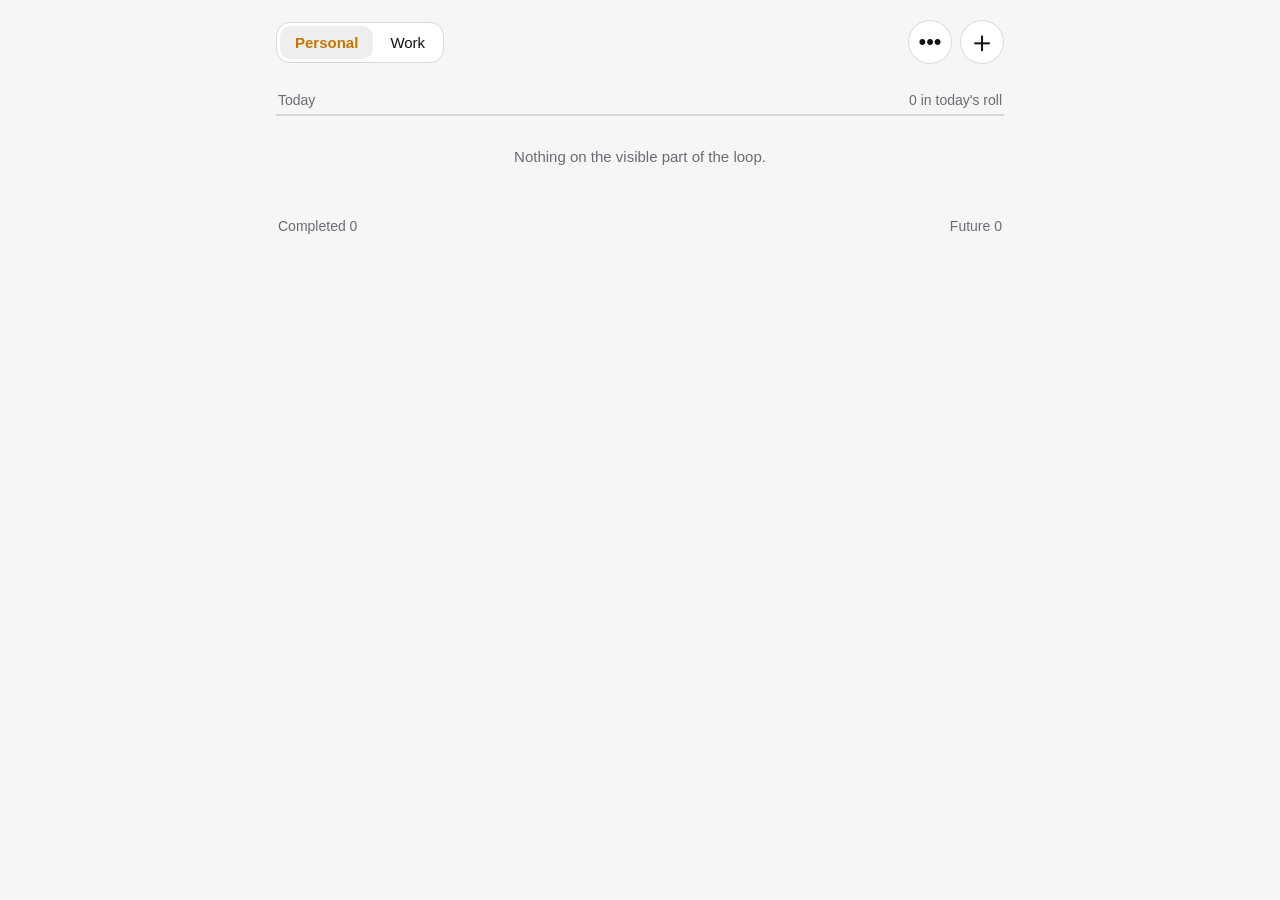
==== index.html @ b4813464 "Add files via upload" ====
<!doctype html>
<html lang="en">
<head>
  <meta charset="utf-8">
  <meta name="viewport" content="width=device-width, initial-scale=1, viewport-fit=cover">
  <meta name="theme-color" content="#111111">
  <meta name="apple-mobile-web-app-capable" content="yes">
  <meta name="apple-mobile-web-app-status-bar-style" content="black-translucent">
  <meta name="apple-mobile-web-app-title" content="Loop">
  <title>Loop</title>
  <link rel="manifest" href="manifest.webmanifest">
  <link rel="apple-touch-icon" href="apple-touch-icon.png">
  <link rel="stylesheet" href="styles.css">
</head>
<body>
  <main id="app" class="app-shell">
    <header class="topbar">
      <div class="stream-switch" aria-label="Choose stream">
        <button class="stream-btn active" data-stream="personal" type="button">Personal</button>
        <button class="stream-btn" data-stream="work" type="button">Work</button>
      </div>
      <div class="top-actions">
        <button id="moreBtn" class="icon-btn" type="button" aria-label="More options">•••</button>
        <button id="addBtn" class="icon-btn add-btn" type="button" aria-label="Add task">＋</button>
      </div>
    </header>

    <section id="pinnedSection" class="section hidden">
      <div class="section-label"><span>📌</span><span>Pinned</span></div>
      <div id="pinnedList" class="task-list"></div>
    </section>

    <section class="section queue-section">
      <div class="queue-heading">
        <span id="queueLabel">Today</span>
        <span id="queueMeta"></span>
      </div>
      <div id="taskList" class="task-list"></div>
      <div id="emptyState" class="empty-state hidden">
        Nothing on the visible part of the loop.
      </div>
    </section>

    <footer class="footerbar">
      <button id="completedBtn" class="text-btn" type="button">Completed <span id="completedCount">0</span></button>
      <button id="futureBtn" class="text-btn" type="button">Future <span id="futureCount">0</span></button>
    </footer>

    <div id="toast" class="toast hidden" aria-live="polite"></div>
  </main>

  <dialog id="taskDialog" class="sheet">
    <div class="sheet-inner">
      <div class="sheet-top">
        <div>
          <div id="dialogTime" class="muted small"></div>
          <div id="dialogTitle" class="sheet-title"></div>
        </div>
        <button id="closeTaskDialog" class="plain-close" type="button" aria-label="Close">✕</button>
      </div>

      <div id="firstActions" class="primary-actions">
        <button id="doneBtn" class="primary-btn" type="button">Done</button>
        <button id="forwardBtn" class="secondary-btn" type="button">Move forward</button>
      </div>

      <div id="forwardActions" class="hidden">
        <div class="muted small action-label">Next eligible for attention</div>
        <div class="offset-grid">
          <button class="offset-btn" data-offset="10" type="button">10m</button>
          <button class="offset-btn" data-offset="60" type="button">1h</button>
          <button class="offset-btn" data-offset="180" type="button">3h</button>
          <button class="offset-btn" data-offset="1440" type="button">24h</button>
        </div>
        <label class="field-label" for="customTime">Or choose date/time</label>
        <div class="date-wrap">
          <input id="customTime" type="datetime-local">
        </div>
        <button id="customApply" class="secondary-btn full-width" type="button">Move there</button>
      </div>

      <div class="utility-actions">
        <button id="pinBtn" class="text-btn" type="button">Pin priority</button>
        <button id="switchStreamBtn" class="text-btn" type="button">Move to Work</button>
        <button id="editTitleBtn" class="text-btn" type="button">Rename</button>
      </div>
    </div>
  </dialog>

  <dialog id="addDialog" class="sheet">
    <div class="sheet-inner">
      <div class="sheet-top">
        <div class="sheet-title">Add to loop</div>
        <button id="closeAddDialog" class="plain-close" type="button" aria-label="Close">✕</button>
      </div>

      <label class="field-label" for="newTitle">What</label>
      <input id="newTitle" class="text-input" type="text" autocomplete="off" placeholder="Figure out PowerSchool password">

      <label class="field-label" for="newTime">Next attention</label>
      <div class="date-wrap">
        <input id="newTime" type="datetime-local">
      </div>

      <label class="check-row">
        <input id="newPinned" type="checkbox">
        <span>Pin as priority</span>
      </label>

      <button id="saveNew" class="primary-btn full-width" type="button">Add</button>
    </div>
  </dialog>

  <dialog id="listDialog" class="sheet">
    <div class="sheet-inner">
      <div class="sheet-top">
        <div id="listDialogTitle" class="sheet-title">Future</div>
        <button id="closeListDialog" class="plain-close" type="button" aria-label="Close">✕</button>
      </div>
      <div id="secondaryList" class="task-list secondary-list"></div>
      <div id="secondaryEmpty" class="empty-state hidden">Nothing here.</div>
    </div>
  </dialog>

  <dialog id="moreDialog" class="sheet">
    <div class="sheet-inner">
      <div class="sheet-top">
        <div class="sheet-title">Loop</div>
        <button id="closeMoreDialog" class="plain-close" type="button" aria-label="Close">✕</button>
      </div>

      <button id="exportBtn" class="secondary-btn full-width" type="button">Export backup</button>
      <label class="secondary-btn full-width file-label" for="restoreInput">Restore backup</label>
      <input id="restoreInput" class="visually-hidden" type="file" accept="application/json,.json">
      <p class="muted small note">
        Your task data stays on this device. Backups are plain JSON files you can save in Files or iCloud Drive.
      </p>
      <div class="version">Loop v0.1</div>
    </div>
  </dialog>

  <script src="app.js"></script>
</body>
</html>
---- styles.css ----
:root {
  color-scheme: dark light;
  --bg: #000;
  --panel: #111;
  --panel-2: #1c1c1e;
  --text: #f5f5f7;
  --muted: #98989f;
  --line: #2c2c2e;
  --accent: #f0a340;
  --accent-text: #111;
  --danger: #ff6b6b;
}

@media (prefers-color-scheme: light) {
  :root {
    --bg: #f6f6f7;
    --panel: #fff;
    --panel-2: #eeeeef;
    --text: #111;
    --muted: #6b6b72;
    --line: #d8d8dc;
    --accent: #c87500;
    --accent-text: #fff;
  }
}

* { box-sizing: border-box; }
html, body { margin: 0; padding: 0; min-height: 100%; background: var(--bg); color: var(--text); }
body {
  font-family: -apple-system, BlinkMacSystemFont, "SF Pro Text", "Helvetica Neue", Arial, sans-serif;
  -webkit-font-smoothing: antialiased;
  padding-top: env(safe-area-inset-top);
  padding-bottom: env(safe-area-inset-bottom);
}
button, input { font: inherit; }
button { color: inherit; }
button, label { -webkit-tap-highlight-color: transparent; }

.app-shell {
  width: 100%;
  max-width: 760px;
  margin: 0 auto;
  padding: 12px 16px 24px;
}

.topbar {
  position: sticky;
  top: env(safe-area-inset-top);
  z-index: 5;
  display: flex;
  align-items: center;
  justify-content: space-between;
  gap: 12px;
  padding: 8px 0 10px;
  background: color-mix(in srgb, var(--bg) 94%, transparent);
  backdrop-filter: blur(18px);
}

.stream-switch {
  display: inline-flex;
  gap: 2px;
  padding: 3px;
  border: 1px solid var(--line);
  border-radius: 14px;
  background: var(--panel);
}
.stream-btn {
  border: 0;
  background: transparent;
  padding: 8px 15px;
  border-radius: 11px;
  font-size: 15px;
}
.stream-btn.active {
  background: var(--panel-2);
  color: var(--accent);
  font-weight: 600;
}

.top-actions { display: flex; gap: 8px; }
.icon-btn {
  width: 44px;
  height: 44px;
  border-radius: 50%;
  border: 1px solid var(--line);
  background: var(--panel);
  font-size: 22px;
  display: grid;
  place-items: center;
}
.add-btn { font-size: 30px; font-weight: 300; }

.section { margin-top: 14px; }
.queue-section { margin-top: 18px; }
.section-label, .queue-heading {
  display: flex;
  align-items: center;
  justify-content: space-between;
  gap: 8px;
  color: var(--muted);
  font-size: 14px;
  padding: 0 2px 6px;
}

.task-list {
  border-top: 1px solid var(--line);
  border-bottom: 1px solid var(--line);
}
.task-row {
  width: 100%;
  display: grid;
  grid-template-columns: 5.8rem minmax(0, 1fr);
  gap: 12px;
  align-items: center;
  border: 0;
  border-bottom: 1px solid var(--line);
  background: transparent;
  padding: 11px 2px;
  text-align: left;
}
.task-row:last-child { border-bottom: 0; }
.task-row:active { opacity: .55; }
.task-time {
  color: var(--muted);
  font-variant-numeric: tabular-nums;
  font-size: 15px;
  white-space: nowrap;
}
.task-row.eligible .task-time {
  color: var(--text);
  font-weight: 600;
}
.task-title {
  min-width: 0;
  overflow: hidden;
  text-overflow: ellipsis;
  white-space: nowrap;
  font-size: 16px;
}
.task-row.pinned .task-title::before {
  content: "• ";
  color: var(--accent);
}
.date-tag {
  display: block;
  color: var(--muted);
  font-size: 12px;
  margin-top: 2px;
}
.hidden { display: none !important; }

.footerbar {
  display: flex;
  justify-content: space-between;
  gap: 12px;
  padding-top: 14px;
}
.text-btn {
  border: 0;
  background: transparent;
  color: var(--muted);
  padding: 7px 2px;
  font-size: 14px;
}
.text-btn:active { color: var(--text); }

.empty-state {
  color: var(--muted);
  text-align: center;
  padding: 32px 8px;
  font-size: 15px;
}

.toast {
  position: fixed;
  left: 50%;
  bottom: calc(18px + env(safe-area-inset-bottom));
  transform: translateX(-50%);
  width: min(calc(100% - 32px), 520px);
  padding: 11px 14px;
  border: 1px solid var(--line);
  border-radius: 14px;
  background: var(--panel-2);
  color: var(--text);
  text-align: center;
  z-index: 30;
}

.sheet {
  width: min(92vw, 460px);
  border: 1px solid var(--line);
  border-radius: 22px;
  padding: 0;
  color: var(--text);
  background: var(--panel);
}
.sheet::backdrop { background: rgba(0,0,0,.50); backdrop-filter: blur(2px); }
.sheet-inner { padding: 18px; }
.sheet-top {
  display: flex;
  align-items: flex-start;
  justify-content: space-between;
  gap: 14px;
}
.sheet-title { font-size: 19px; font-weight: 600; }
.plain-close {
  border: 0;
  background: transparent;
  color: var(--muted);
  font-size: 18px;
  padding: 2px 4px;
}
.small { font-size: 13px; }
.muted { color: var(--muted); }

.primary-actions {
  display: grid;
  grid-template-columns: 1fr 1fr;
  gap: 9px;
  margin-top: 20px;
}
.primary-btn, .secondary-btn {
  border-radius: 14px;
  padding: 13px 14px;
  font-weight: 600;
}
.primary-btn {
  border: 1px solid var(--accent);
  background: var(--accent);
  color: var(--accent-text);
}
.secondary-btn {
  border: 1px solid var(--line);
  background: var(--panel-2);
  color: var(--text);
}
.full-width { width: 100%; }
.action-label { margin-top: 19px; margin-bottom: 8px; }

.offset-grid {
  display: grid;
  grid-template-columns: repeat(4, 1fr);
  gap: 8px;
}
.offset-btn {
  border: 1px solid var(--line);
  background: var(--panel-2);
  border-radius: 12px;
  padding: 12px 4px;
}
.field-label {
  display: block;
  color: var(--muted);
  font-size: 13px;
  margin-top: 15px;
  margin-bottom: 6px;
}
.text-input {
  width: 100%;
  border: 1px solid var(--line);
  border-radius: 13px;
  background: transparent;
  color: var(--text);
  padding: 12px;
}
.date-wrap {
  width: 100%;
  min-width: 0;
  border: 1px solid var(--line);
  border-radius: 13px;
  padding: 10px 12px;
  margin-bottom: 9px;
}
.date-wrap input {
  display: block;
  width: 100%;
  min-width: 0;
  border: 0;
  background: transparent;
  color: var(--text);
  padding: 0;
}
.check-row {
  display: flex;
  align-items: center;
  gap: 9px;
  margin: 14px 0;
  color: var(--muted);
  font-size: 14px;
}
.check-row input { width: 18px; height: 18px; }

.utility-actions {
  display: flex;
  flex-wrap: wrap;
  gap: 4px 16px;
  margin-top: 18px;
  padding-top: 10px;
  border-top: 1px solid var(--line);
}
.secondary-list {
  margin-top: 14px;
  max-height: 62vh;
  overflow: auto;
}
.file-label {
  display: block;
  text-align: center;
  margin-top: 10px;
  cursor: pointer;
}
.note { line-height: 1.45; margin: 14px 2px 0; }
.version { text-align: center; color: var(--muted); font-size: 12px; margin-top: 20px; }
.visually-hidden {
  position: absolute !important;
  height: 1px; width: 1px;
  overflow: hidden;
  clip: rect(1px,1px,1px,1px);
  white-space: nowrap;
}

@media (max-width: 360px) {
  .app-shell { padding-left: 12px; padding-right: 12px; }
  .task-row { grid-template-columns: 5.2rem minmax(0, 1fr); gap: 9px; }
  .stream-btn { padding-left: 12px; padding-right: 12px; }
  .offset-grid { gap: 6px; }
}
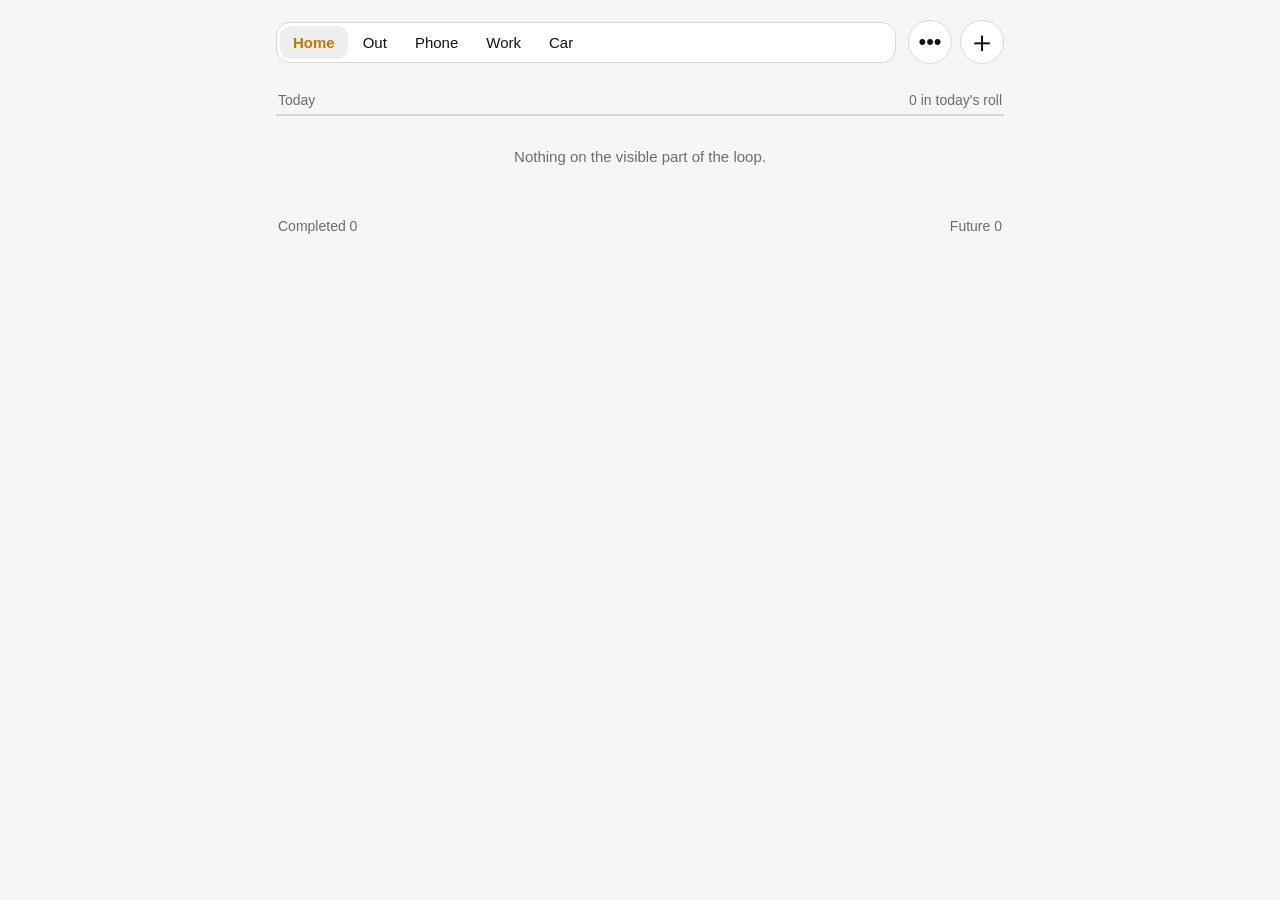
==== commit a0e785fc: "Add files via upload" ====
--- a/index.html
+++ b/index.html
@@ -10,14 +10,17 @@
   <title>Loop</title>
   <link rel="manifest" href="manifest.webmanifest">
   <link rel="apple-touch-icon" href="apple-touch-icon.png">
-  <link rel="stylesheet" href="styles.css">
+  <link rel="stylesheet" href="styles.css?v=0.5">
 </head>
 <body>
   <main id="app" class="app-shell">
     <header class="topbar">
-      <div class="stream-switch" aria-label="Choose stream">
-        <button class="stream-btn active" data-stream="personal" type="button">Personal</button>
+      <div class="stream-switch" aria-label="Choose tab">
+        <button class="stream-btn active" data-stream="home" type="button">Home</button>
+        <button class="stream-btn" data-stream="out" type="button">Out</button>
+        <button class="stream-btn" data-stream="phone" type="button">Phone</button>
         <button class="stream-btn" data-stream="work" type="button">Work</button>
+        <button class="stream-btn" data-stream="car" type="button">Car</button>
       </div>
       <div class="top-actions">
         <button id="moreBtn" class="icon-btn" type="button" aria-label="More options">•••</button>
@@ -36,9 +39,7 @@
         <span id="queueMeta"></span>
       </div>
       <div id="taskList" class="task-list"></div>
-      <div id="emptyState" class="empty-state hidden">
-        Nothing on the visible part of the loop.
-      </div>
+      <div id="emptyState" class="empty-state hidden">Nothing on the visible part of the loop.</div>
     </section>
 
     <footer class="footerbar">
@@ -46,7 +47,10 @@
       <button id="futureBtn" class="text-btn" type="button">Future <span id="futureCount">0</span></button>
     </footer>
 
-    <div id="toast" class="toast hidden" aria-live="polite"></div>
+    <div id="toast" class="toast hidden" aria-live="polite">
+      <span id="toastText"></span>
+      <button id="toastAction" class="toast-action hidden" type="button">Undo</button>
+    </div>
   </main>
 
   <dialog id="taskDialog" class="sheet">
@@ -71,18 +75,30 @@
           <button class="offset-btn" data-offset="60" type="button">1h</button>
           <button class="offset-btn" data-offset="180" type="button">3h</button>
           <button class="offset-btn" data-offset="1440" type="button">24h</button>
+
+          <button class="next-time-btn" data-hour="5" data-minute="15" type="button">Next 5:15 AM</button>
+          <button class="next-time-btn" data-hour="8" data-minute="0" type="button">Next 8:00 AM</button>
+          <button class="next-time-btn" data-hour="18" data-minute="0" type="button">Next 6:00 PM</button>
+          <button class="next-time-btn" data-hour="18" data-minute="30" type="button">Next 6:30 PM</button>
+          <button class="next-time-btn" data-hour="19" data-minute="0" type="button">Next 7:00 PM</button>
+          <button class="calendar-days-btn" data-days="30" type="button">30 days from now</button>
         </div>
         <label class="field-label" for="customTime">Or choose date/time</label>
-        <div class="date-wrap">
-          <input id="customTime" type="datetime-local">
-        </div>
+        <div class="date-wrap"><input id="customTime" type="datetime-local"></div>
         <button id="customApply" class="secondary-btn full-width" type="button">Move there</button>
       </div>
 
       <div class="utility-actions">
         <button id="pinBtn" class="text-btn" type="button">Pin priority</button>
-        <button id="switchStreamBtn" class="text-btn" type="button">Move to Work</button>
+        <button id="switchStreamBtn" class="text-btn" type="button">Move tab</button>
         <button id="editTitleBtn" class="text-btn" type="button">Rename</button>
+      </div>
+      <div id="streamMoveActions" class="stream-move-actions hidden" aria-label="Move task to tab">
+        <button class="move-stream-btn" data-stream="home" type="button">Home</button>
+        <button class="move-stream-btn" data-stream="out" type="button">Out</button>
+        <button class="move-stream-btn" data-stream="phone" type="button">Phone</button>
+        <button class="move-stream-btn" data-stream="work" type="button">Work</button>
+        <button class="move-stream-btn" data-stream="car" type="button">Car</button>
       </div>
     </div>
   </dialog>
@@ -93,20 +109,11 @@
         <div class="sheet-title">Add to loop</div>
         <button id="closeAddDialog" class="plain-close" type="button" aria-label="Close">✕</button>
       </div>
-
       <label class="field-label" for="newTitle">What</label>
       <input id="newTitle" class="text-input" type="text" autocomplete="off" placeholder="Figure out PowerSchool password">
-
       <label class="field-label" for="newTime">Next attention</label>
-      <div class="date-wrap">
-        <input id="newTime" type="datetime-local">
-      </div>
-
-      <label class="check-row">
-        <input id="newPinned" type="checkbox">
-        <span>Pin as priority</span>
-      </label>
-
+      <div class="date-wrap"><input id="newTime" type="datetime-local"></div>
+      <label class="check-row"><input id="newPinned" type="checkbox"><span>Pin as priority</span></label>
       <button id="saveNew" class="primary-btn full-width" type="button">Add</button>
     </div>
   </dialog>
@@ -116,6 +123,9 @@
       <div class="sheet-top">
         <div id="listDialogTitle" class="sheet-title">Future</div>
         <button id="closeListDialog" class="plain-close" type="button" aria-label="Close">✕</button>
+      </div>
+      <div id="listSearchWrap" class="list-search-wrap hidden">
+        <input id="listSearch" class="text-input" type="search" autocomplete="off" placeholder="Search tasks or history">
       </div>
       <div id="secondaryList" class="task-list secondary-list"></div>
       <div id="secondaryEmpty" class="empty-state hidden">Nothing here.</div>
@@ -129,16 +139,24 @@
         <button id="closeMoreDialog" class="plain-close" type="button" aria-label="Close">✕</button>
       </div>
 
-      <button id="exportBtn" class="secondary-btn full-width" type="button">Export backup</button>
-      <label class="secondary-btn full-width file-label" for="restoreInput">Restore backup</label>
-      <input id="restoreInput" class="visually-hidden" type="file" accept="application/json,.json">
-      <p class="muted small note">
-        Your task data stays on this device. Backups are plain JSON files you can save in Files or iCloud Drive.
-      </p>
-      <div class="version">Loop v0.1</div>
+      <div class="more-group">
+        <button id="allTasksBtn" class="secondary-btn full-width" type="button">All active tasks / Lost &amp; Found</button>
+        <button id="historyBtn" class="secondary-btn full-width" type="button">Activity history</button>
+        <button id="snapshotsBtn" class="secondary-btn full-width" type="button">Recovery snapshots</button>
+      </div>
+
+      <div class="more-group">
+        <button id="exportBtn" class="secondary-btn full-width" type="button">Export backup</button>
+        <label class="secondary-btn full-width file-label" for="restoreInput">Restore backup</label>
+        <input id="restoreInput" class="visually-hidden" type="file" accept="application/json,.json">
+      </div>
+
+      <p id="dataStatus" class="muted small note"></p>
+      <p class="muted small note">Your normal Loop stays clean. History, Lost &amp; Found, and snapshots are here only when you need to figure out where something went.</p>
+      <div class="version">Loop v0.5 · Five tabs</div>
     </div>
   </dialog>
 
-  <script src="app.js"></script>
+  <script src="app.js?v=0.5"></script>
 </body>
 </html>
--- a/styles.css
+++ b/styles.css
@@ -64,11 +64,19 @@
   border: 1px solid var(--line);
   border-radius: 14px;
   background: var(--panel);
-}
+  overflow-x: auto;
+  overscroll-behavior-x: contain;
+  scrollbar-width: none;
+  min-width: 0;
+  flex: 1 1 auto;
+  -webkit-overflow-scrolling: touch;
+}
+.stream-switch::-webkit-scrollbar { display: none; }
 .stream-btn {
-  border: 0;
-  background: transparent;
-  padding: 8px 15px;
+  flex: 0 0 auto;
+  border: 0;
+  background: transparent;
+  padding: 8px 13px;
   border-radius: 11px;
   font-size: 15px;
 }
@@ -240,14 +248,19 @@
 
 .offset-grid {
   display: grid;
-  grid-template-columns: repeat(4, 1fr);
+  grid-template-columns: repeat(2, minmax(0, 1fr));
   gap: 8px;
 }
-.offset-btn {
+.offset-btn,
+.next-time-btn,
+.calendar-days-btn {
   border: 1px solid var(--line);
   background: var(--panel-2);
+  color: var(--text);
   border-radius: 12px;
-  padding: 12px 4px;
+  padding: 13px 8px;
+  min-height: 46px;
+  font: inherit;
 }
 .field-label {
   display: block;
@@ -326,3 +339,64 @@
   .stream-btn { padding-left: 12px; padding-right: 12px; }
   .offset-grid { gap: 6px; }
 }
+
+/* v0.3 recovery UI */
+.toast {
+  display: flex;
+  align-items: center;
+  justify-content: center;
+  gap: 12px;
+}
+.toast-action {
+  border: 0;
+  background: transparent;
+  color: var(--accent);
+  font-weight: 700;
+  padding: 3px 5px;
+}
+.task-title-wrap { min-width: 0; }
+.task-row.needs-repair .task-time,
+.task-row.needs-repair .date-tag { color: var(--danger); }
+.list-search-wrap { margin-top: 14px; }
+.more-group { display: grid; gap: 9px; margin-top: 14px; }
+.more-group + .more-group { padding-top: 13px; border-top: 1px solid var(--line); }
+.more-group .file-label { margin-top: 0; }
+.history-row,
+.recovery-row {
+  width: 100%;
+  border: 0;
+  border-bottom: 1px solid var(--line);
+  background: transparent;
+  color: var(--text);
+  text-align: left;
+  padding: 12px 2px;
+}
+.history-row:last-child,
+.recovery-row:last-child { border-bottom: 0; }
+.recovery-row:active { opacity: .55; }
+.history-title { font-size: 15px; font-weight: 600; }
+.history-desc { color: var(--muted); font-size: 13px; line-height: 1.35; margin-top: 3px; }
+.history-time { color: var(--muted); font-size: 11px; margin-top: 5px; }
+
+
+/* v0.5 tab movement */
+.stream-move-actions {
+  margin-top: 10px;
+  display: grid;
+  grid-template-columns: repeat(3, minmax(0, 1fr));
+  gap: 8px;
+}
+.move-stream-btn {
+  border: 1px solid var(--line);
+  background: var(--panel-2);
+  color: var(--text);
+  border-radius: 12px;
+  min-height: 42px;
+  font: inherit;
+}
+.move-stream-btn.active,
+.move-stream-btn:disabled {
+  color: var(--accent);
+  font-weight: 700;
+  opacity: 1;
+}
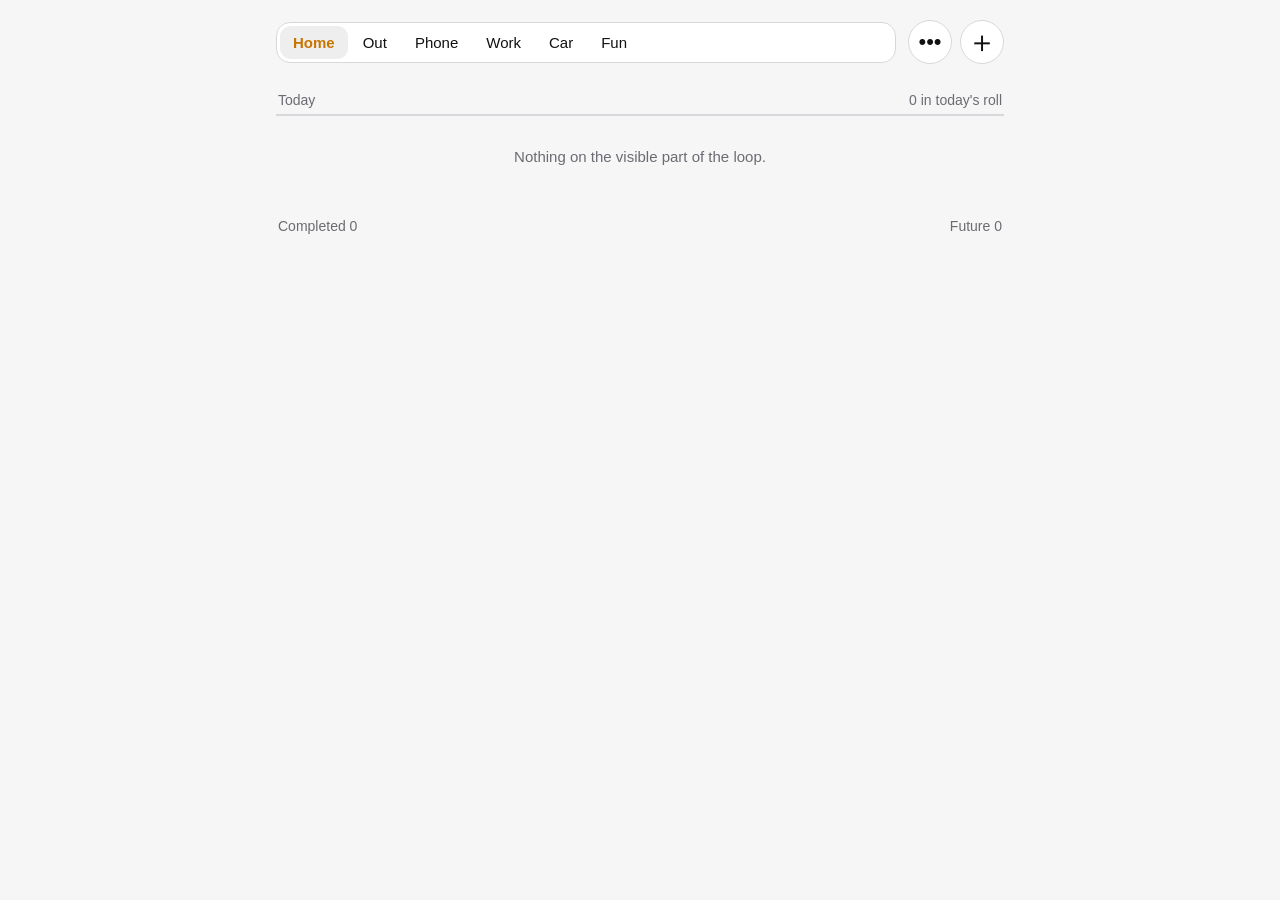
==== commit dc1c54e8: "Add files via upload" ====
--- a/index.html
+++ b/index.html
@@ -10,7 +10,7 @@
   <title>Loop</title>
   <link rel="manifest" href="manifest.webmanifest">
   <link rel="apple-touch-icon" href="apple-touch-icon.png">
-  <link rel="stylesheet" href="styles.css?v=0.5">
+  <link rel="stylesheet" href="styles.css?v=0.6">
 </head>
 <body>
   <main id="app" class="app-shell">
@@ -21,6 +21,7 @@
         <button class="stream-btn" data-stream="phone" type="button">Phone</button>
         <button class="stream-btn" data-stream="work" type="button">Work</button>
         <button class="stream-btn" data-stream="car" type="button">Car</button>
+        <button class="stream-btn" data-stream="fun" type="button">Fun</button>
       </div>
       <div class="top-actions">
         <button id="moreBtn" class="icon-btn" type="button" aria-label="More options">•••</button>
@@ -82,6 +83,8 @@
           <button class="next-time-btn" data-hour="18" data-minute="30" type="button">Next 6:30 PM</button>
           <button class="next-time-btn" data-hour="19" data-minute="0" type="button">Next 7:00 PM</button>
           <button class="calendar-days-btn" data-days="30" type="button">30 days from now</button>
+          <button class="calendar-days-btn" data-days="7" type="button">7 days from now</button>
+          <button class="next-time-btn" data-hour="17" data-minute="0" type="button">Next 5:00 PM</button>
         </div>
         <label class="field-label" for="customTime">Or choose date/time</label>
         <div class="date-wrap"><input id="customTime" type="datetime-local"></div>
@@ -90,15 +93,16 @@
 
       <div class="utility-actions">
         <button id="pinBtn" class="text-btn" type="button">Pin priority</button>
-        <button id="switchStreamBtn" class="text-btn" type="button">Move tab</button>
         <button id="editTitleBtn" class="text-btn" type="button">Rename</button>
       </div>
-      <div id="streamMoveActions" class="stream-move-actions hidden" aria-label="Move task to tab">
+      <div class="muted small move-tab-label">Move to</div>
+      <div id="streamMoveActions" class="stream-move-actions" aria-label="Move task to tab">
         <button class="move-stream-btn" data-stream="home" type="button">Home</button>
         <button class="move-stream-btn" data-stream="out" type="button">Out</button>
         <button class="move-stream-btn" data-stream="phone" type="button">Phone</button>
         <button class="move-stream-btn" data-stream="work" type="button">Work</button>
         <button class="move-stream-btn" data-stream="car" type="button">Car</button>
+        <button class="move-stream-btn" data-stream="fun" type="button">Fun</button>
       </div>
     </div>
   </dialog>
@@ -153,10 +157,10 @@
 
       <p id="dataStatus" class="muted small note"></p>
       <p class="muted small note">Your normal Loop stays clean. History, Lost &amp; Found, and snapshots are here only when you need to figure out where something went.</p>
-      <div class="version">Loop v0.5 · Five tabs</div>
+      <div class="version">Loop v0.6 · Six tabs + fast moves</div>
     </div>
   </dialog>
 
-  <script src="app.js?v=0.5"></script>
+  <script src="app.js?v=0.6"></script>
 </body>
 </html>
--- a/styles.css
+++ b/styles.css
@@ -400,3 +400,14 @@
   font-weight: 700;
   opacity: 1;
 }
+
+
+/* v0.6 — always-visible one-tap tab destinations */
+.move-tab-label {
+  margin-top: 12px;
+  margin-bottom: 6px;
+}
+.stream-move-actions {
+  margin-top: 0;
+  grid-template-columns: repeat(3, minmax(0, 1fr));
+}
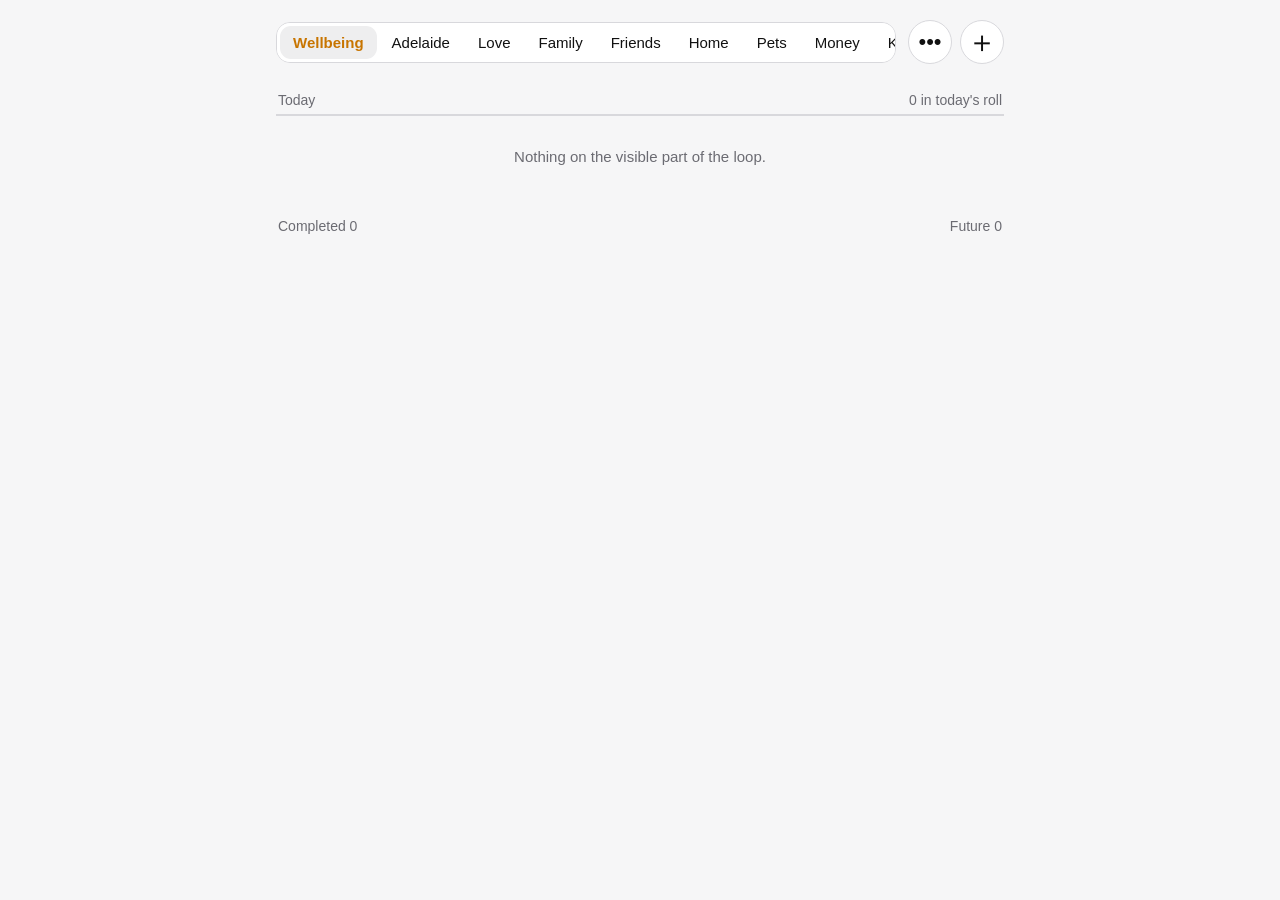
==== commit 3b546c55: "Add files via upload" ====
--- a/index.html
+++ b/index.html
@@ -10,18 +10,25 @@
   <title>Loop</title>
   <link rel="manifest" href="manifest.webmanifest">
   <link rel="apple-touch-icon" href="apple-touch-icon.png">
-  <link rel="stylesheet" href="styles.css?v=0.6">
+  <link rel="stylesheet" href="styles.css?v=0.7">
 </head>
 <body>
   <main id="app" class="app-shell">
     <header class="topbar">
       <div class="stream-switch" aria-label="Choose tab">
-        <button class="stream-btn active" data-stream="home" type="button">Home</button>
-        <button class="stream-btn" data-stream="out" type="button">Out</button>
-        <button class="stream-btn" data-stream="phone" type="button">Phone</button>
+        <button class="stream-btn active" data-stream="wellbeing" type="button">Wellbeing</button>
+        <button class="stream-btn" data-stream="adelaide" type="button">Adelaide</button>
+        <button class="stream-btn" data-stream="love" type="button">Love</button>
+        <button class="stream-btn" data-stream="family" type="button">Family</button>
+        <button class="stream-btn" data-stream="friends" type="button">Friends</button>
+        <button class="stream-btn" data-stream="home" type="button">Home</button>
+        <button class="stream-btn" data-stream="pets" type="button">Pets</button>
+        <button class="stream-btn" data-stream="money" type="button">Money</button>
+        <button class="stream-btn" data-stream="knowledge" type="button">Knowledge</button>
+        <button class="stream-btn" data-stream="pleasure" type="button">Pleasure</button>
         <button class="stream-btn" data-stream="work" type="button">Work</button>
         <button class="stream-btn" data-stream="car" type="button">Car</button>
-        <button class="stream-btn" data-stream="fun" type="button">Fun</button>
+        <button class="stream-btn" data-stream="admin" type="button">Admin</button>
       </div>
       <div class="top-actions">
         <button id="moreBtn" class="icon-btn" type="button" aria-label="More options">•••</button>
@@ -97,12 +104,19 @@
       </div>
       <div class="muted small move-tab-label">Move to</div>
       <div id="streamMoveActions" class="stream-move-actions" aria-label="Move task to tab">
+        <button class="move-stream-btn" data-stream="wellbeing" type="button">Wellbeing</button>
+        <button class="move-stream-btn" data-stream="adelaide" type="button">Adelaide</button>
+        <button class="move-stream-btn" data-stream="love" type="button">Love</button>
+        <button class="move-stream-btn" data-stream="family" type="button">Family</button>
+        <button class="move-stream-btn" data-stream="friends" type="button">Friends</button>
         <button class="move-stream-btn" data-stream="home" type="button">Home</button>
-        <button class="move-stream-btn" data-stream="out" type="button">Out</button>
-        <button class="move-stream-btn" data-stream="phone" type="button">Phone</button>
+        <button class="move-stream-btn" data-stream="pets" type="button">Pets</button>
+        <button class="move-stream-btn" data-stream="money" type="button">Money</button>
+        <button class="move-stream-btn" data-stream="knowledge" type="button">Knowledge</button>
+        <button class="move-stream-btn" data-stream="pleasure" type="button">Pleasure</button>
         <button class="move-stream-btn" data-stream="work" type="button">Work</button>
         <button class="move-stream-btn" data-stream="car" type="button">Car</button>
-        <button class="move-stream-btn" data-stream="fun" type="button">Fun</button>
+        <button class="move-stream-btn" data-stream="admin" type="button">Admin</button>
       </div>
     </div>
   </dialog>
@@ -157,10 +171,10 @@
 
       <p id="dataStatus" class="muted small note"></p>
       <p class="muted small note">Your normal Loop stays clean. History, Lost &amp; Found, and snapshots are here only when you need to figure out where something went.</p>
-      <div class="version">Loop v0.6 · Six tabs + fast moves</div>
+      <div class="version">Loop v0.7 · Life areas</div>
     </div>
   </dialog>
 
-  <script src="app.js?v=0.6"></script>
+  <script src="app.js?v=0.7"></script>
 </body>
 </html>
--- a/styles.css
+++ b/styles.css
@@ -411,3 +411,19 @@
   margin-top: 0;
   grid-template-columns: repeat(3, minmax(0, 1fr));
 }
+
+
+/* v0.7 — 13 life-area tabs */
+.stream-switch {
+  max-width: 100%;
+}
+.stream-move-actions {
+  grid-template-columns: repeat(3, minmax(0, 1fr));
+  max-height: 238px;
+  overflow-y: auto;
+  padding-bottom: 2px;
+}
+.move-stream-btn {
+  min-height: 44px;
+  padding: 8px 6px;
+}
